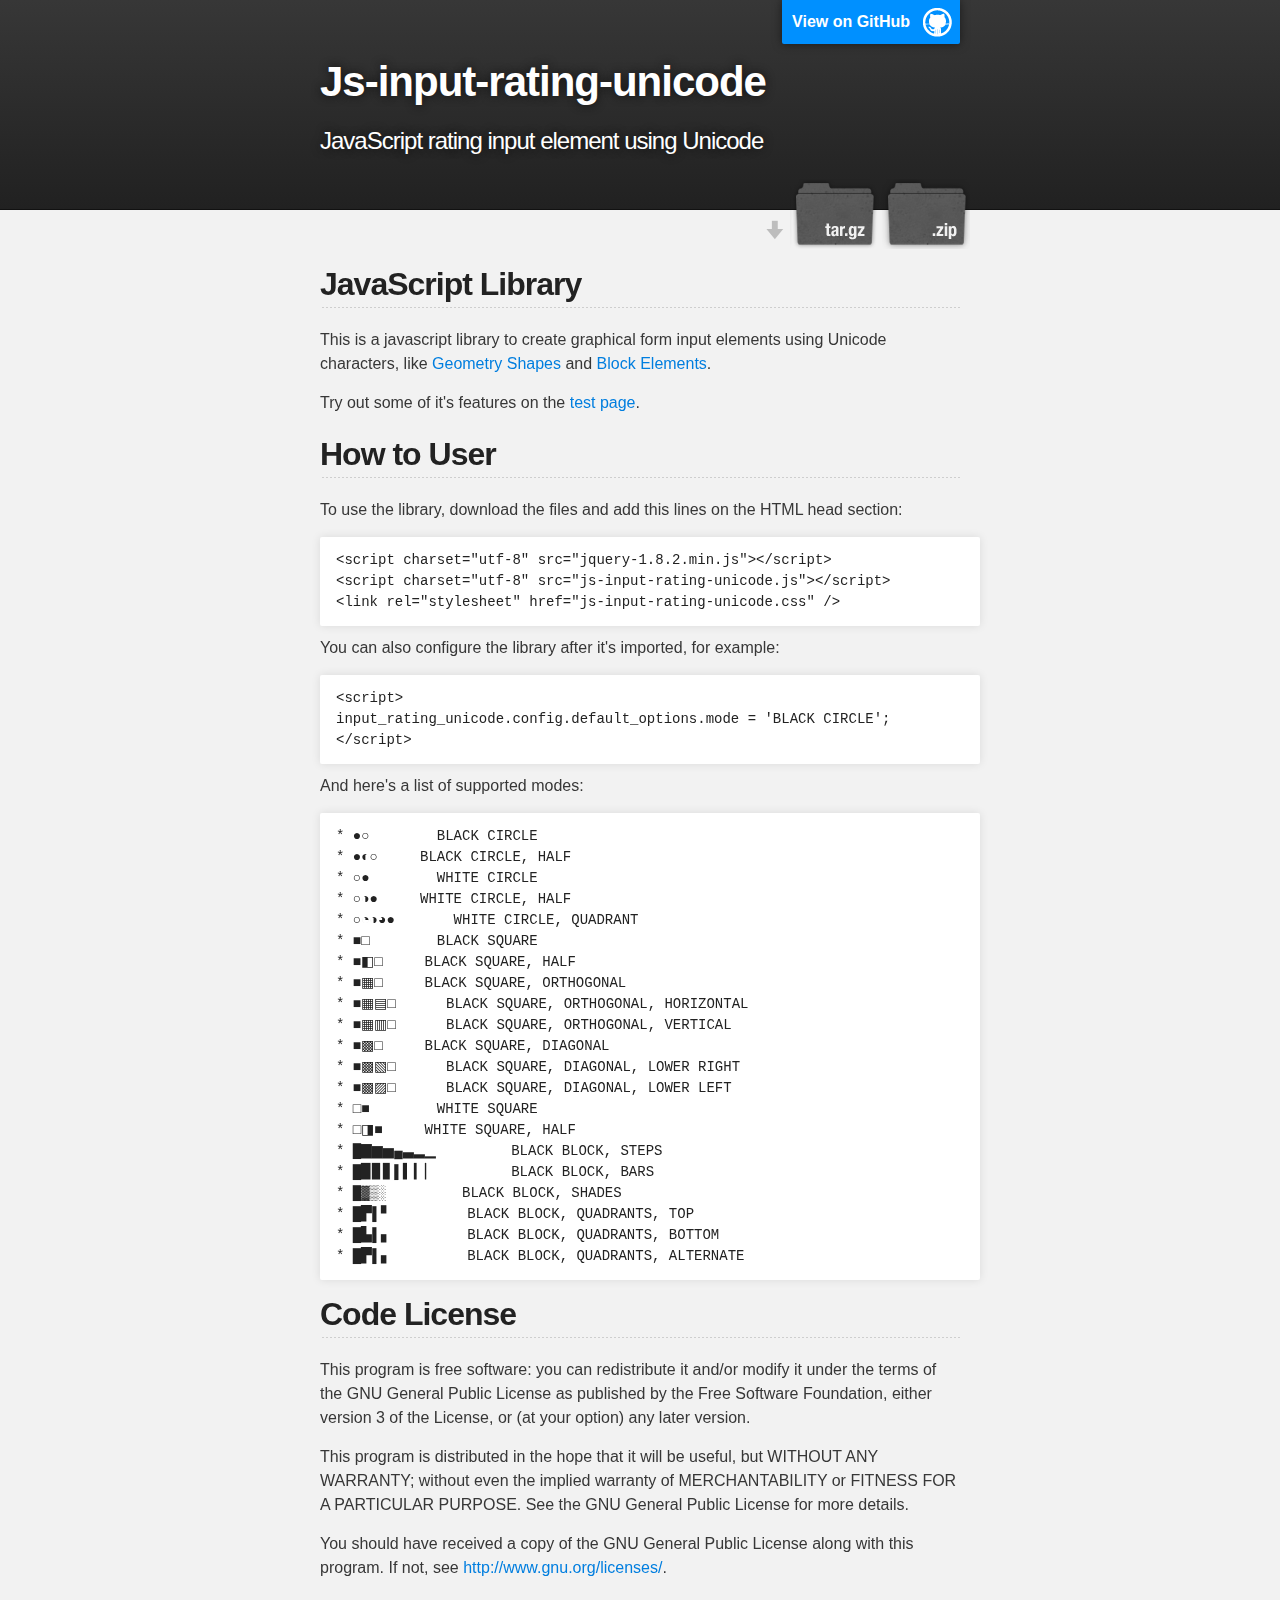
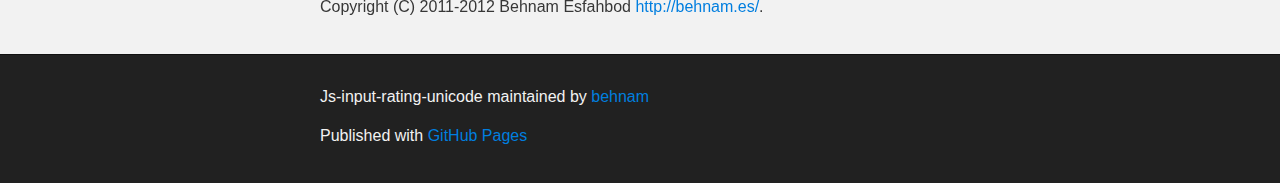
==== index.html @ 4bafab01 "Create gh-pages branch via GitHub" ====
<!DOCTYPE html>
<html>

  <head>
    <meta charset='utf-8' />
    <meta http-equiv="X-UA-Compatible" content="chrome=1" />
    <meta name="description" content="Js-input-rating-unicode : JavaScript rating input element using Unicode" />

    <link rel="stylesheet" type="text/css" media="screen" href="stylesheets/stylesheet.css">

    <title>Js-input-rating-unicode</title>
  </head>

  <body>

    <!-- HEADER -->
    <div id="header_wrap" class="outer">
        <header class="inner">
          <a id="forkme_banner" href="https://github.com/behnam/js-input-rating-unicode">View on GitHub</a>

          <h1 id="project_title">Js-input-rating-unicode</h1>
          <h2 id="project_tagline">JavaScript rating input element using Unicode</h2>

            <section id="downloads">
              <a class="zip_download_link" href="https://github.com/behnam/js-input-rating-unicode/zipball/master">Download this project as a .zip file</a>
              <a class="tar_download_link" href="https://github.com/behnam/js-input-rating-unicode/tarball/master">Download this project as a tar.gz file</a>
            </section>
        </header>
    </div>

    <!-- MAIN CONTENT -->
    <div id="main_content_wrap" class="outer">
      <section id="main_content" class="inner">
        <h2>JavaScript Library</h2>

<p>This is a javascript library to create graphical form input elements
using Unicode characters, like
<a href="http://www.unicode.org/charts/PDF/U25A0.pdf">Geometry Shapes</a> and
<a href="http://www.unicode.org/charts/PDF/U2580.pdf">Block Elements</a>.</p>

<p>Try out some of it's features on the <a href="test.html">test page</a>.</p>

<h2>How to User</h2>

<p>To use the library, download the files and add this lines on the HTML
head section:</p>

<pre><code>&lt;script charset="utf-8" src="jquery-1.8.2.min.js"&gt;&lt;/script&gt;
&lt;script charset="utf-8" src="js-input-rating-unicode.js"&gt;&lt;/script&gt;
&lt;link rel="stylesheet" href="js-input-rating-unicode.css" /&gt;
</code></pre>

<p>You can also configure the library after it's imported, for example:</p>

<pre><code>&lt;script&gt;
input_rating_unicode.config.default_options.mode = 'BLACK CIRCLE';
&lt;/script&gt;
</code></pre>

<p>And here's a list of supported modes:</p>

<pre><code>* ●○        BLACK CIRCLE
* ●◐○     BLACK CIRCLE, HALF
* ○●        WHITE CIRCLE
* ○◑●     WHITE CIRCLE, HALF
* ○◔◑◕●       WHITE CIRCLE, QUADRANT
* ■□        BLACK SQUARE
* ■◧□     BLACK SQUARE, HALF
* ■▦□     BLACK SQUARE, ORTHOGONAL
* ■▦▤□      BLACK SQUARE, ORTHOGONAL, HORIZONTAL
* ■▦▥□      BLACK SQUARE, ORTHOGONAL, VERTICAL
* ■▩□     BLACK SQUARE, DIAGONAL
* ■▩▧□      BLACK SQUARE, DIAGONAL, LOWER RIGHT
* ■▩▨□      BLACK SQUARE, DIAGONAL, LOWER LEFT
* □■        WHITE SQUARE
* □◨■     WHITE SQUARE, HALF
* █▇▆▅▄▃▂▁         BLACK BLOCK, STEPS
* █▉▊▋▌▍▎▏         BLACK BLOCK, BARS
* █▓▒░         BLACK BLOCK, SHADES
* █▛▌▘         BLACK BLOCK, QUADRANTS, TOP
* █▙▌▖         BLACK BLOCK, QUADRANTS, BOTTOM
* █▛▌▖         BLACK BLOCK, QUADRANTS, ALTERNATE
</code></pre>

<h2>Code License</h2>

<p>This program is free software: you can redistribute it and/or modify
it under the terms of the GNU General Public License as published by
the Free Software Foundation, either version 3 of the License, or
(at your option) any later version.</p>

<p>This program is distributed in the hope that it will be useful,
but WITHOUT ANY WARRANTY; without even the implied warranty of
MERCHANTABILITY or FITNESS FOR A PARTICULAR PURPOSE.  See the
GNU General Public License for more details.</p>

<p>You should have received a copy of the GNU General Public License
along with this program.  If not, see <a href="http://www.gnu.org/licenses/">http://www.gnu.org/licenses/</a>.</p>

<p>Copyright (C) 2011-2012 Behnam Esfahbod <a href="http://behnam.es/">http://behnam.es/</a>.</p>
      </section>
    </div>

    <!-- FOOTER  -->
    <div id="footer_wrap" class="outer">
      <footer class="inner">
        <p class="copyright">Js-input-rating-unicode maintained by <a href="https://github.com/behnam">behnam</a></p>
        <p>Published with <a href="http://pages.github.com">GitHub Pages</a></p>
      </footer>
    </div>

              <script type="text/javascript">
            var gaJsHost = (("https:" == document.location.protocol) ? "https://ssl." : "http://www.");
            document.write(unescape("%3Cscript src='" + gaJsHost + "google-analytics.com/ga.js' type='text/javascript'%3E%3C/script%3E"));
          </script>
          <script type="text/javascript">
            try {
              var pageTracker = _gat._getTracker("UA-1218162-5");
            pageTracker._trackPageview();
            } catch(err) {}
          </script>


  </body>
</html>
---- stylesheets/stylesheet.css ----
/*******************************************************************************
Slate Theme for Github Pages
by Jason Costello, @jsncostello
*******************************************************************************/

@import url(pygment_trac.css);

/*******************************************************************************
MeyerWeb Reset
*******************************************************************************/

html, body, div, span, applet, object, iframe,
h1, h2, h3, h4, h5, h6, p, blockquote, pre,
a, abbr, acronym, address, big, cite, code,
del, dfn, em, img, ins, kbd, q, s, samp,
small, strike, strong, sub, sup, tt, var,
b, u, i, center,
dl, dt, dd, ol, ul, li,
fieldset, form, label, legend,
table, caption, tbody, tfoot, thead, tr, th, td,
article, aside, canvas, details, embed,
figure, figcaption, footer, header, hgroup,
menu, nav, output, ruby, section, summary,
time, mark, audio, video {
  margin: 0;
  padding: 0;
  border: 0;
  font: inherit;
  vertical-align: baseline;
}

/* HTML5 display-role reset for older browsers */
article, aside, details, figcaption, figure,
footer, header, hgroup, menu, nav, section {
  display: block;
}

ol, ul {
  list-style: none;
}

blockquote, q {
}

table {
  border-collapse: collapse;
  border-spacing: 0;
}

a:focus {
  outline: none;
}

/*******************************************************************************
Theme Styles
*******************************************************************************/

body {
  box-sizing: border-box;
  color:#373737;
  background: #212121;
  font-size: 16px;
  font-family: 'Myriad Pro', Calibri, Helvetica, Arial, sans-serif;
  line-height: 1.5;
  -webkit-font-smoothing: antialiased;
}

h1, h2, h3, h4, h5, h6 {
  margin: 10px 0;
  font-weight: 700;
  color:#222222;
  font-family: 'Lucida Grande', 'Calibri', Helvetica, Arial, sans-serif;
  letter-spacing: -1px;
}

h1 {
  font-size: 36px;
  font-weight: 700;
}

h2 {
  padding-bottom: 10px;
  font-size: 32px;
  background: url('../images/bg_hr.png') repeat-x bottom;
}

h3 {
  font-size: 24px;
}

h4 {
  font-size: 21px;
}

h5 {
  font-size: 18px;
}

h6 {
  font-size: 16px;
}

p {
  margin: 10px 0 15px 0;
}

footer p {
  color: #f2f2f2;
}

a {
  text-decoration: none;
  color: #007edf;
  text-shadow: none;

  transition: color 0.5s ease;
  transition: text-shadow 0.5s ease;
  -webkit-transition: color 0.5s ease;
  -webkit-transition: text-shadow 0.5s ease;
  -moz-transition: color 0.5s ease;
  -moz-transition: text-shadow 0.5s ease;
  -o-transition: color 0.5s ease;
  -o-transition: text-shadow 0.5s ease;
  -ms-transition: color 0.5s ease;
  -ms-transition: text-shadow 0.5s ease;
}

#main_content a:hover {
  color: #0069ba;
  text-shadow: #0090ff 0px 0px 2px;
}

footer a:hover {
  color: #43adff;
  text-shadow: #0090ff 0px 0px 2px;
}

em {
  font-style: italic;
}

strong {
  font-weight: bold;
}

img {
  position: relative;
  margin: 0 auto;
  max-width: 739px;
  padding: 5px;
  margin: 10px 0 10px 0;
  border: 1px solid #ebebeb;

  box-shadow: 0 0 5px #ebebeb;
  -webkit-box-shadow: 0 0 5px #ebebeb;
  -moz-box-shadow: 0 0 5px #ebebeb;
  -o-box-shadow: 0 0 5px #ebebeb;
  -ms-box-shadow: 0 0 5px #ebebeb;
}

pre, code {
  width: 100%;
  color: #222;
  background-color: #fff;

  font-family: Monaco, "Bitstream Vera Sans Mono", "Lucida Console", Terminal, monospace;
  font-size: 14px;

  border-radius: 2px;
  -moz-border-radius: 2px;
  -webkit-border-radius: 2px;



}

pre {
  width: 100%;
  padding: 10px;
  box-shadow: 0 0 10px rgba(0,0,0,.1);
  overflow: auto;
}

code {
  padding: 3px;
  margin: 0 3px;
  box-shadow: 0 0 10px rgba(0,0,0,.1);
}

pre code {
  display: block;
  box-shadow: none;
}

blockquote {
  color: #666;
  margin-bottom: 20px;
  padding: 0 0 0 20px;
  border-left: 3px solid #bbb;
}

ul, ol, dl {
  margin-bottom: 15px
}

ul li {
  list-style: inside;
  padding-left: 20px;
}

ol li {
  list-style: decimal inside;
  padding-left: 20px;
}

dl dt {
  font-weight: bold;
}

dl dd {
  padding-left: 20px;
  font-style: italic;
}

dl p {
  padding-left: 20px;
  font-style: italic;
}

hr {
  height: 1px;
  margin-bottom: 5px;
  border: none;
  background: url('../images/bg_hr.png') repeat-x center;
}

table {
  border: 1px solid #373737;
  margin-bottom: 20px;
  text-align: left;
 }

th {
  font-family: 'Lucida Grande', 'Helvetica Neue', Helvetica, Arial, sans-serif;
  padding: 10px;
  background: #373737;
  color: #fff;
 }

td {
  padding: 10px;
  border: 1px solid #373737;
 }

form {
  background: #f2f2f2;
  padding: 20px;
}

img {
  width: 100%;
  max-width: 100%;
}

/*******************************************************************************
Full-Width Styles
*******************************************************************************/

.outer {
  width: 100%;
}

.inner {
  position: relative;
  max-width: 640px;
  padding: 20px 10px;
  margin: 0 auto;
}

#forkme_banner {
  display: block;
  position: absolute;
  top:0;
  right: 10px;
  z-index: 10;
  padding: 10px 50px 10px 10px;
  color: #fff;
  background: url('../images/blacktocat.png') #0090ff no-repeat 95% 50%;
  font-weight: 700;
  box-shadow: 0 0 10px rgba(0,0,0,.5);
  border-bottom-left-radius: 2px;
  border-bottom-right-radius: 2px;
}

#header_wrap {
  background: #212121;
  background: -moz-linear-gradient(top, #373737, #212121);
  background: -webkit-linear-gradient(top, #373737, #212121);
  background: -ms-linear-gradient(top, #373737, #212121);
  background: -o-linear-gradient(top, #373737, #212121);
  background: linear-gradient(top, #373737, #212121);
}

#header_wrap .inner {
  padding: 50px 10px 30px 10px;
}

#project_title {
  margin: 0;
  color: #fff;
  font-size: 42px;
  font-weight: 700;
  text-shadow: #111 0px 0px 10px;
}

#project_tagline {
  color: #fff;
  font-size: 24px;
  font-weight: 300;
  background: none;
  text-shadow: #111 0px 0px 10px;
}

#downloads {
  position: absolute;
  width: 210px;
  z-index: 10;
  bottom: -40px;
  right: 0;
  height: 70px;
  background: url('../images/icon_download.png') no-repeat 0% 90%;
}

.zip_download_link {
  display: block;
  float: right;
  width: 90px;
  height:70px;
  text-indent: -5000px;
  overflow: hidden;
  background: url(../images/sprite_download.png) no-repeat bottom left;
}

.tar_download_link {
  display: block;
  float: right;
  width: 90px;
  height:70px;
  text-indent: -5000px;
  overflow: hidden;
  background: url(../images/sprite_download.png) no-repeat bottom right;
  margin-left: 10px;
}

.zip_download_link:hover {
  background: url(../images/sprite_download.png) no-repeat top left;
}

.tar_download_link:hover {
  background: url(../images/sprite_download.png) no-repeat top right;
}

#main_content_wrap {
  background: #f2f2f2;
  border-top: 1px solid #111;
  border-bottom: 1px solid #111;
}

#main_content {
  padding-top: 40px;
}

#footer_wrap {
  background: #212121;
}



/*******************************************************************************
Small Device Styles
*******************************************************************************/

@media screen and (max-width: 480px) {
  body {
    font-size:14px;
  }

  #downloads {
    display: none;
  }

  .inner {
    min-width: 320px;
    max-width: 480px;
  }

  #project_title {
  font-size: 32px;
  }

  h1 {
    font-size: 28px;
  }

  h2 {
    font-size: 24px;
  }

  h3 {
    font-size: 21px;
  }

  h4 {
    font-size: 18px;
  }

  h5 {
    font-size: 14px;
  }

  h6 {
    font-size: 12px;
  }

  code, pre {
    min-width: 320px;
    max-width: 480px;
    font-size: 11px;
  }

}
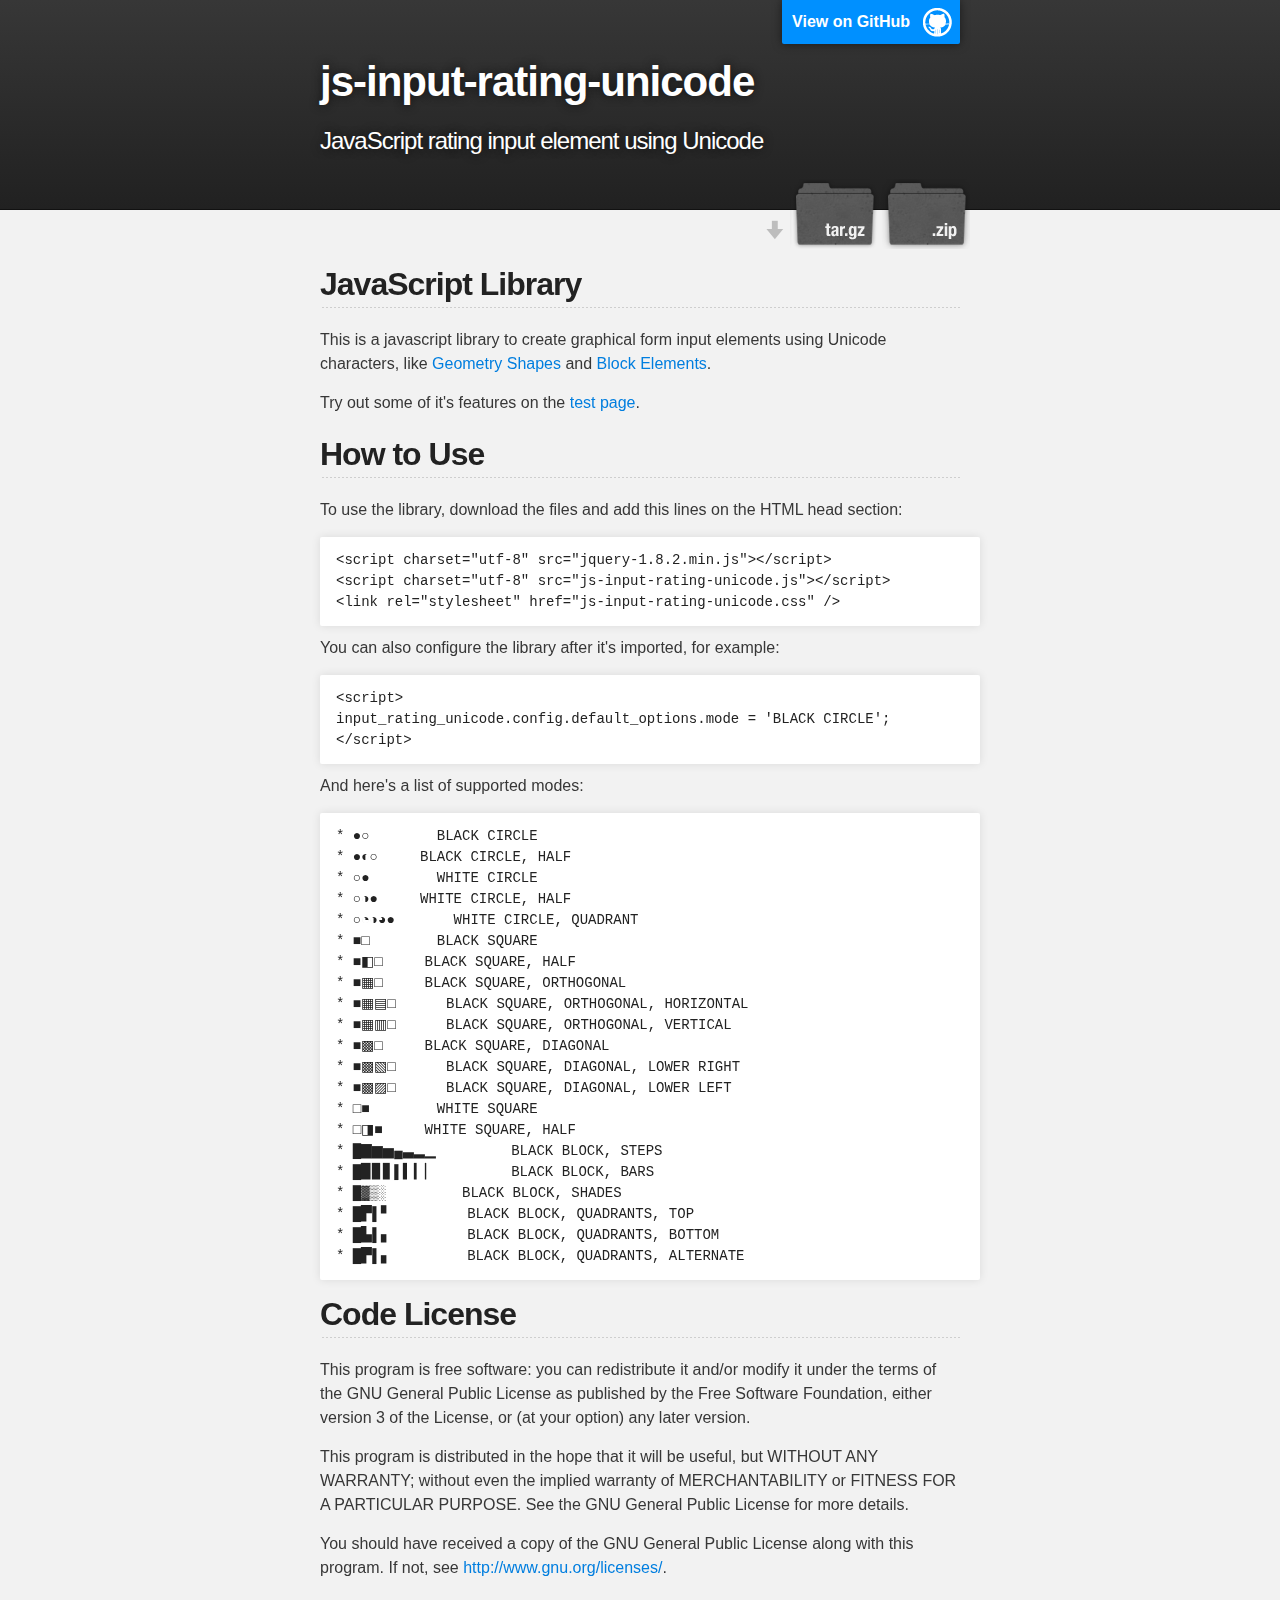
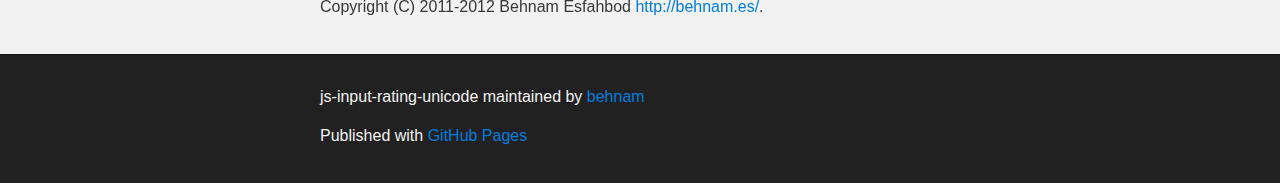
==== commit 737bae26: "Create gh-pages branch via GitHub" ====
--- a/index.html
+++ b/index.html
@@ -4,11 +4,11 @@
   <head>
     <meta charset='utf-8' />
     <meta http-equiv="X-UA-Compatible" content="chrome=1" />
-    <meta name="description" content="Js-input-rating-unicode : JavaScript rating input element using Unicode" />
+    <meta name="description" content="js-input-rating-unicode : JavaScript rating input element using Unicode" />
 
     <link rel="stylesheet" type="text/css" media="screen" href="stylesheets/stylesheet.css">
 
-    <title>Js-input-rating-unicode</title>
+    <title>js-input-rating-unicode</title>
   </head>
 
   <body>
@@ -18,7 +18,7 @@
         <header class="inner">
           <a id="forkme_banner" href="https://github.com/behnam/js-input-rating-unicode">View on GitHub</a>
 
-          <h1 id="project_title">Js-input-rating-unicode</h1>
+          <h1 id="project_title">js-input-rating-unicode</h1>
           <h2 id="project_tagline">JavaScript rating input element using Unicode</h2>
 
             <section id="downloads">
@@ -40,7 +40,7 @@
 
 <p>Try out some of it's features on the <a href="test.html">test page</a>.</p>
 
-<h2>How to User</h2>
+<h2>How to Use</h2>
 
 <p>To use the library, download the files and add this lines on the HTML
 head section:</p>
@@ -104,7 +104,7 @@
     <!-- FOOTER  -->
     <div id="footer_wrap" class="outer">
       <footer class="inner">
-        <p class="copyright">Js-input-rating-unicode maintained by <a href="https://github.com/behnam">behnam</a></p>
+        <p class="copyright">js-input-rating-unicode maintained by <a href="https://github.com/behnam">behnam</a></p>
         <p>Published with <a href="http://pages.github.com">GitHub Pages</a></p>
       </footer>
     </div>
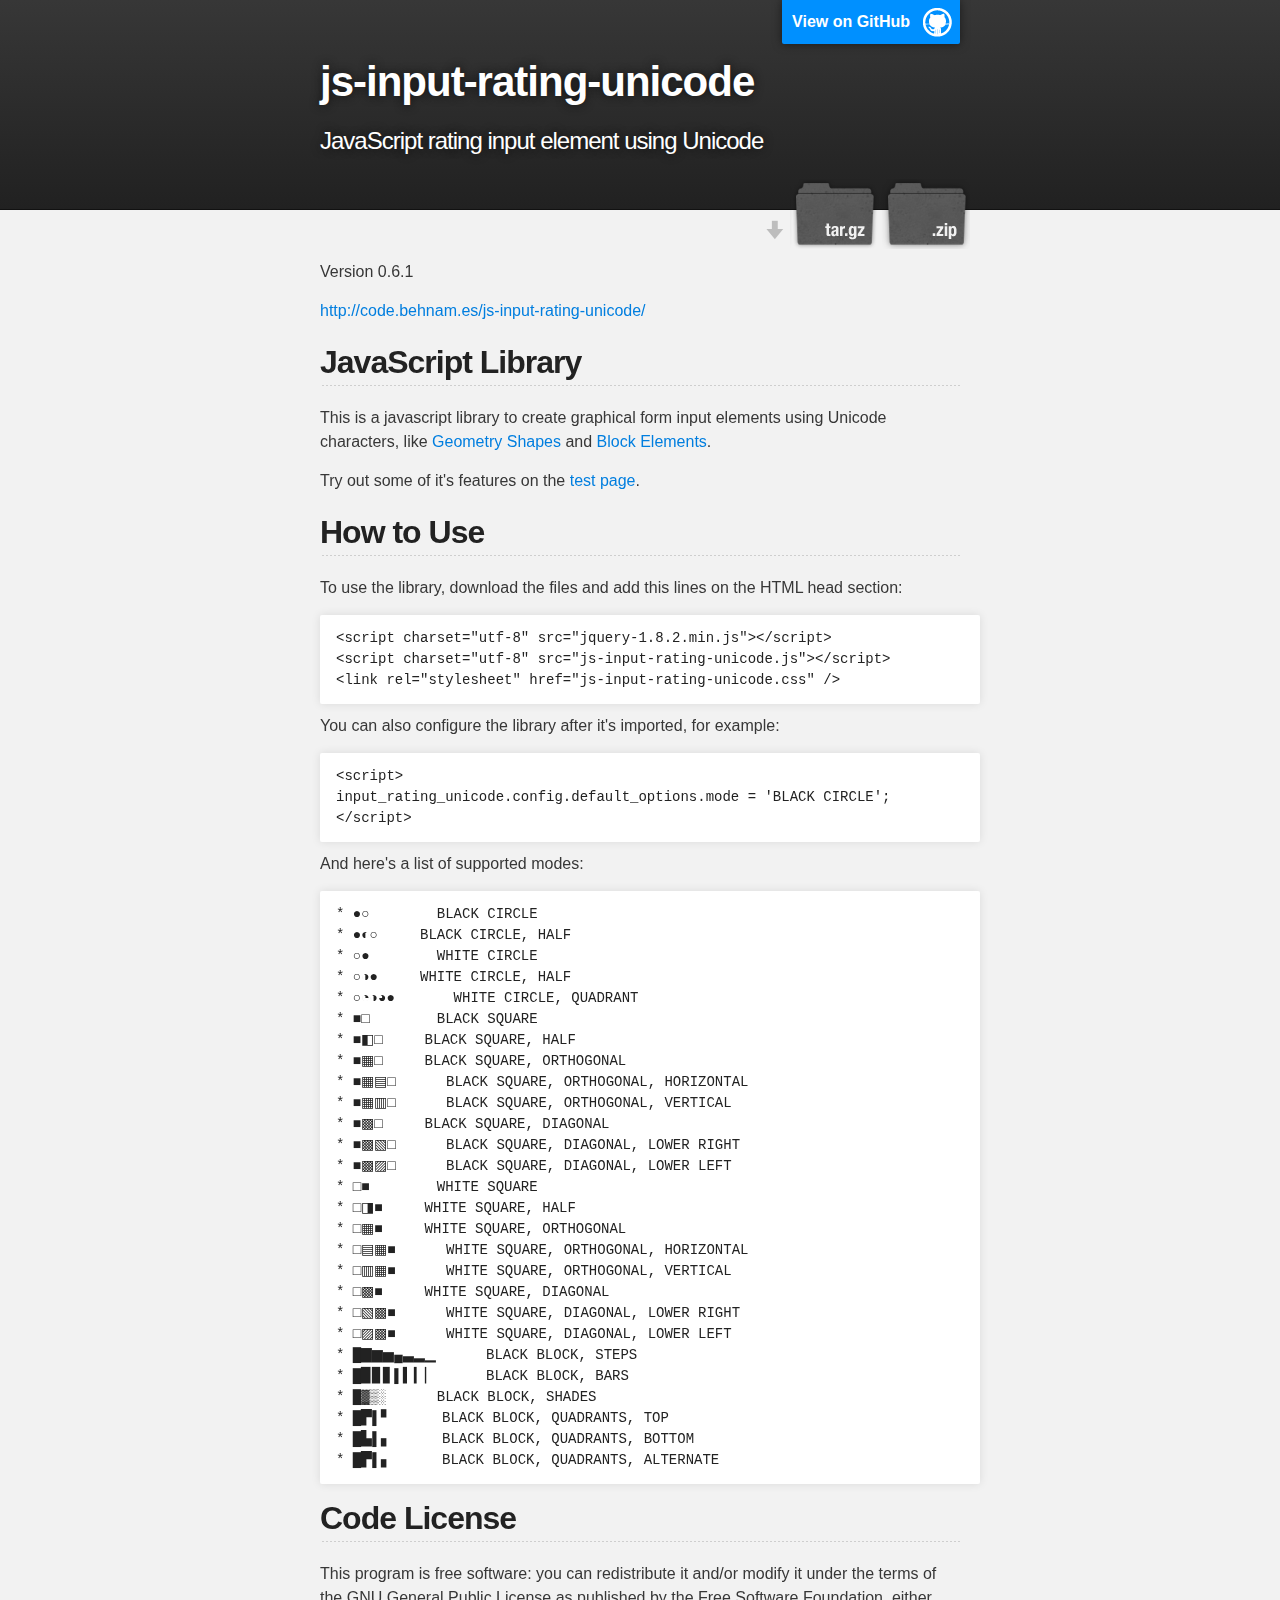
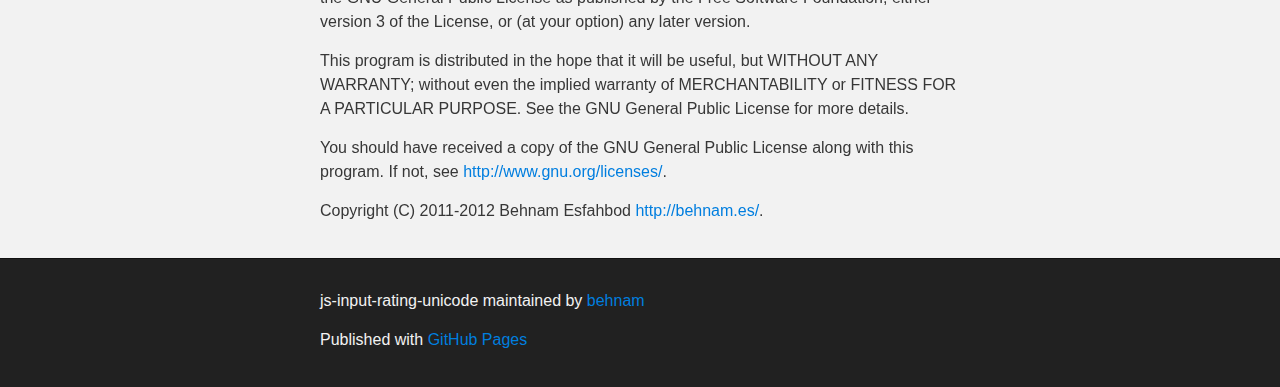
==== commit 50a379ff: "Create gh-pages branch via GitHub" ====
--- a/index.html
+++ b/index.html
@@ -31,7 +31,11 @@
     <!-- MAIN CONTENT -->
     <div id="main_content_wrap" class="outer">
       <section id="main_content" class="inner">
-        <h2>JavaScript Library</h2>
+        <p>Version 0.6.1</p>
+
+<p><a href="http://code.behnam.es/js-input-rating-unicode/">http://code.behnam.es/js-input-rating-unicode/</a></p>
+
+<h2>JavaScript Library</h2>
 
 <p>This is a javascript library to create graphical form input elements
 using Unicode characters, like
@@ -74,12 +78,18 @@
 * ■▩▨□      BLACK SQUARE, DIAGONAL, LOWER LEFT
 * □■        WHITE SQUARE
 * □◨■     WHITE SQUARE, HALF
-* █▇▆▅▄▃▂▁         BLACK BLOCK, STEPS
-* █▉▊▋▌▍▎▏         BLACK BLOCK, BARS
-* █▓▒░         BLACK BLOCK, SHADES
-* █▛▌▘         BLACK BLOCK, QUADRANTS, TOP
-* █▙▌▖         BLACK BLOCK, QUADRANTS, BOTTOM
-* █▛▌▖         BLACK BLOCK, QUADRANTS, ALTERNATE
+* □▦■     WHITE SQUARE, ORTHOGONAL
+* □▤▦■      WHITE SQUARE, ORTHOGONAL, HORIZONTAL
+* □▥▦■      WHITE SQUARE, ORTHOGONAL, VERTICAL
+* □▩■     WHITE SQUARE, DIAGONAL
+* □▧▩■      WHITE SQUARE, DIAGONAL, LOWER RIGHT
+* □▨▩■      WHITE SQUARE, DIAGONAL, LOWER LEFT
+* █▇▆▅▄▃▂▁      BLACK BLOCK, STEPS
+* █▉▊▋▌▍▎▏      BLACK BLOCK, BARS
+* █▓▒░      BLACK BLOCK, SHADES
+* █▛▌▘      BLACK BLOCK, QUADRANTS, TOP
+* █▙▌▖      BLACK BLOCK, QUADRANTS, BOTTOM
+* █▛▌▖      BLACK BLOCK, QUADRANTS, ALTERNATE
 </code></pre>
 
 <h2>Code License</h2>
@@ -97,7 +107,7 @@
 <p>You should have received a copy of the GNU General Public License
 along with this program.  If not, see <a href="http://www.gnu.org/licenses/">http://www.gnu.org/licenses/</a>.</p>
 
-<p>Copyright (C) 2011-2012 Behnam Esfahbod <a href="http://behnam.es/">http://behnam.es/</a>.</p>
+<p>Copyright (C) 2011-2012  Behnam Esfahbod  <a href="http://behnam.es/">http://behnam.es/</a>.</p>
       </section>
     </div>
 
